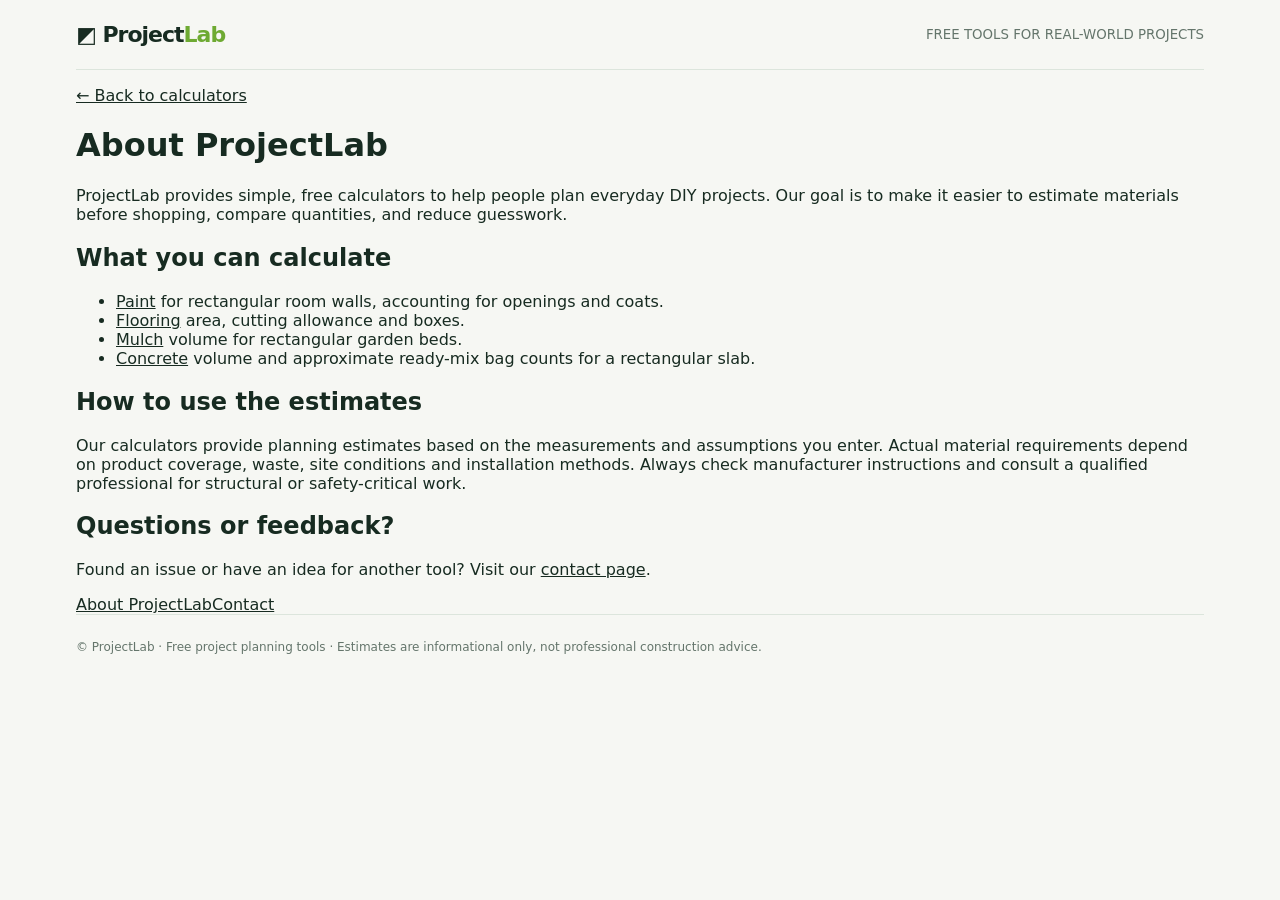
==== about/index.html @ dc6923f6 "Add files via upload Add About and Contact pages" ====
<!doctype html><html lang="en"><head><meta charset="utf-8"><meta name="viewport" content="width=device-width,initial-scale=1"><meta name="google-site-verification" content="h3nfSS-7SSX_GJvkzhZdh269tgk2vKTd-R7nxjgyAJA" /><title>About ProjectLab | ProjectLab</title><meta name="description" content="Learn about ProjectLab, a free collection of DIY material calculators for paint, flooring, mulch and concrete."><link rel="canonical" href="https://project-lab-3ws.pages.dev/about/"><link rel="stylesheet" href="/assets/style.css"></head><body><div id="app"><div class="shell"><header class="nav"><a class="logo" href="/" style="text-decoration:none;color:var(--text)">◩ Project<span>Lab</span></a><small>FREE TOOLS FOR REAL-WORLD PROJECTS</small></header><main class="content-page"><p><a href="/">← Back to calculators</a></p><h1>About ProjectLab</h1><p>ProjectLab provides simple, free calculators to help people plan everyday DIY projects. Our goal is to make it easier to estimate materials before shopping, compare quantities, and reduce guesswork.</p><h2>What you can calculate</h2><ul><li><a href="/paint-calculator/">Paint</a> for rectangular room walls, accounting for openings and coats.</li><li><a href="/flooring-calculator/">Flooring</a> area, cutting allowance and boxes.</li><li><a href="/mulch-calculator/">Mulch</a> volume for rectangular garden beds.</li><li><a href="/concrete-calculator/">Concrete</a> volume and approximate ready-mix bag counts for a rectangular slab.</li></ul><h2>How to use the estimates</h2><p>Our calculators provide planning estimates based on the measurements and assumptions you enter. Actual material requirements depend on product coverage, waste, site conditions and installation methods. Always check manufacturer instructions and consult a qualified professional for structural or safety-critical work.</p><h2>Questions or feedback?</h2><p>Found an issue or have an idea for another tool? Visit our <a href="/contact/">contact page</a>.</p></main><nav aria-label="Site information" class="site-info-links"><a href="/about/">About ProjectLab</a><a href="/contact/">Contact</a></nav><footer>© ProjectLab · Free project planning tools · Estimates are informational only, not professional construction advice.</footer></div></div></body></html>
---- assets/style.css ----
:root{font-family:Inter,ui-sans-serif,system-ui,-apple-system,Segoe UI,sans-serif;--bg:light-dark(#f6f7f3,#111916);--surface:light-dark(#fff,#1c2923);--text:light-dark(#172b21,#edf7ef);--muted:light-dark(#64756b,#afc1b5);--line:light-dark(#dce5dc,#34483a);--accent:#b8ed75;--dark:#193b2b;color-scheme:light dark}*{box-sizing:border-box}body{margin:0}#app{background:var(--bg);color:var(--text);min-height:100vh;border-radius:0}button,input,select{font:inherit}button{cursor:pointer}.shell{max-width:1180px;margin:auto;padding:0 26px}.nav{display:flex;justify-content:space-between;align-items:center;padding:22px 0;border-bottom:1px solid var(--line)}.logo{font-size:22px;font-weight:900;letter-spacing:-1px}.logo span{color:#6eaa32}.nav small{color:var(--muted)}.hero{padding:64px 0 44px;display:grid;grid-template-columns:1.25fr .75fr;gap:30px;align-items:center}.eyebrow{font-size:12px;letter-spacing:2px;font-weight:800;text-transform:uppercase;color:#64963a}.hero h1{font-size:clamp(42px,6vw,76px);letter-spacing:-.065em;line-height:1.02;margin:14px 0 22px}.hero p{color:var(--muted);font-size:18px;max-width:590px;line-height:1.6}.hero-art{border-radius:28px;background:#193b2b;color:#e9f8d7;min-height:270px;padding:28px;display:flex;flex-direction:column;justify-content:space-between;position:relative;overflow:hidden}.hero-art:after{content:'⌁';position:absolute;font-size:280px;right:15px;top:-80px;color:#b8ed75;opacity:.25}.hero-art strong{font-size:28px;max-width:230px;line-height:1.15;z-index:1}.hero-art span{z-index:1;color:#b8ed75;font-size:13px}.section-head{display:flex;justify-content:space-between;align-items:end;gap:16px;margin:16px 0 22px}.section-head h2{font-size:28px;letter-spacing:-1px;margin:0}.section-head p{color:var(--muted);margin:5px 0 0}.cards{display:grid;grid-template-columns:repeat(4,1fr);gap:14px}.tool{border:1px solid var(--line);background:var(--surface);border-radius:18px;padding:22px;text-align:left;color:var(--text);transition:transform .15s,border-color .15s;min-height:175px}.tool:hover{transform:translateY(-3px);border-color:#84ba50}.tool.active{outline:2px solid #7eaf4a}.tool .symbol{font-size:30px;display:block;margin-bottom:19px}.tool strong{display:block;font-size:17px}.tool small{display:block;color:var(--muted);margin-top:8px;line-height:1.4}.workspace{display:grid;grid-template-columns:1fr .8fr;gap:18px;margin:26px 0 55px}.panel{background:var(--surface);border:1px solid var(--line);border-radius:22px;padding:28px}.panel h3{font-size:25px;letter-spacing:-.8px;margin:0 0 8px}.sub{color:var(--muted);margin:0 0 26px;font-size:14px;line-height:1.5}.fields{display:grid;grid-template-columns:1fr 1fr;gap:16px}.field label{display:block;font-size:13px;font-weight:700;margin-bottom:8px}.field input,.field select{width:100%;border:1px solid var(--line);background:var(--bg);border-radius:10px;padding:13px;color:var(--text);outline:none}.field input:focus,.field select:focus{border-color:#75ac41}.hint{font-size:12px;color:var(--muted);margin-top:6px}.result{background:#193b2b;color:#fff;border-radius:22px;padding:29px;display:flex;flex-direction:column;justify-content:space-between;min-height:290px}.result .tag{color:#b8ed75;text-transform:uppercase;letter-spacing:2px;font-size:11px;font-weight:800}.result .number{font-size:clamp(38px,5vw,64px);letter-spacing:-2px;font-weight:850;margin:16px 0 5px}.result .unit{font-size:16px;color:#c9d9cc}.result .note{font-size:13px;color:#c9d9cc;line-height:1.55;margin:15px 0 24px}.actions{display:flex;gap:10px;flex-wrap:wrap}.primary,.secondary{padding:12px 16px;border-radius:10px;font-size:13px;font-weight:800;border:0}.primary{background:#b8ed75;color:#193b2b}.secondary{background:#355643;color:#fff}.info{display:grid;grid-template-columns:1fr 1fr 1fr;gap:15px;margin-bottom:55px}.info>div{border-top:1px solid var(--line);padding:18px 0;color:var(--muted);font-size:13px;line-height:1.6}.info strong{display:block;color:var(--text);font-size:15px;margin-bottom:5px}footer{border-top:1px solid var(--line);padding:25px 0 45px;color:var(--muted);font-size:12px}.hidden{display:none}@media(max-width:850px){.hero{grid-template-columns:1fr;padding:44px 0 30px}.hero-art{min-height:170px}.cards{grid-template-columns:repeat(2,1fr)}.workspace{grid-template-columns:1fr}.info{grid-template-columns:1fr}}@media(max-width:480px){.shell{padding:0 16px}.hero h1{font-size:46px}.cards{gap:9px}.tool{padding:15px;min-height:160px}.panel,.result{padding:20px}.fields{grid-template-columns:1fr}.nav small{display:none}}
.page-links{margin:32px 0}.page-links h2{font-size:27px;letter-spacing:-1px;margin:0 0 8px}.page-links p{color:var(--muted)}.page-link-grid{display:grid;grid-template-columns:repeat(2,1fr);gap:12px}.page-link-grid a{display:block;padding:17px;background:var(--surface);border:1px solid var(--line);border-radius:12px;color:var(--text);font-weight:750;text-decoration:none}.page-link-grid a:hover,.page-link-grid a:focus{border-color:#84ba50;text-decoration:underline}@media(max-width:600px){.page-link-grid{grid-template-columns:1fr}}
a{color:inherit}.guide{max-width:850px;margin:35px auto 60px;line-height:1.7}.guide h1{font-size:clamp(36px,5vw,56px);letter-spacing:-.05em;line-height:1.1}.guide h2{margin-top:35px}.guide p,.guide li{color:var(--muted)}.guide .workspace{margin:28px 0}.guide .workspace .panel{text-align:left}.guide .result{text-align:left}.guide .fields{line-height:1.4}.guide .fields .hint{color:var(--muted)}.guide .field label{color:var(--text)}.crumbs{padding-top:25px;font-size:14px}.crumbs a{color:var(--muted)}.related{display:grid;grid-template-columns:repeat(2,1fr);gap:10px;margin:20px 0}.related a{padding:14px;border:1px solid var(--line);border-radius:12px;text-decoration:none;background:var(--surface)}.related a:hover{text-decoration:underline}@media(max-width:600px){.related{grid-template-columns:1fr}}
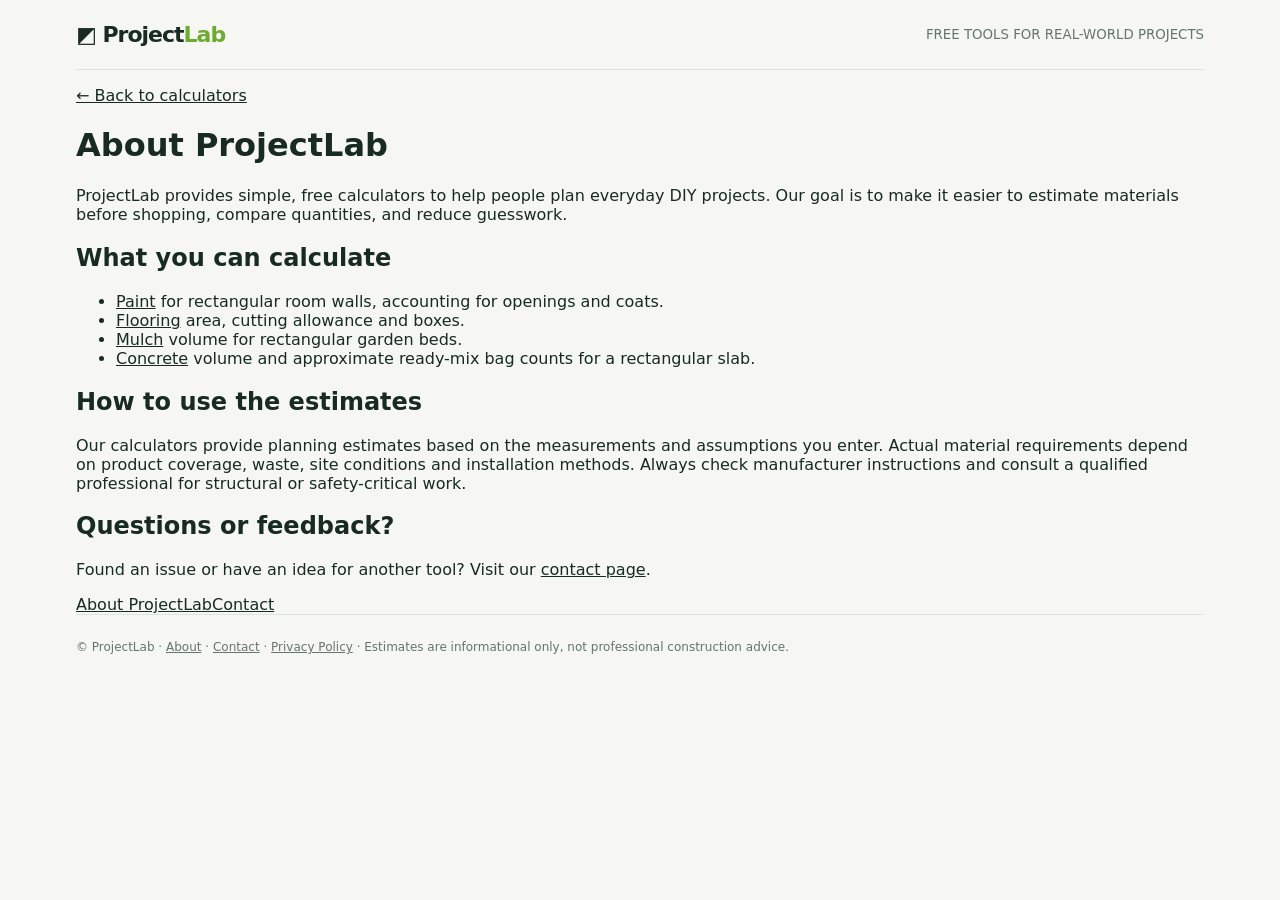
==== commit 7c111414: "Add Privacy Policy links to remaining pages" ====
--- a/about/index.html
+++ b/about/index.html
@@ -1 +1 @@
-<!doctype html><html lang="en"><head><meta charset="utf-8"><meta name="viewport" content="width=device-width,initial-scale=1"><meta name="google-site-verification" content="h3nfSS-7SSX_GJvkzhZdh269tgk2vKTd-R7nxjgyAJA" /><title>About ProjectLab | ProjectLab</title><meta name="description" content="Learn about ProjectLab, a free collection of DIY material calculators for paint, flooring, mulch and concrete."><link rel="canonical" href="https://project-lab-3ws.pages.dev/about/"><link rel="stylesheet" href="/assets/style.css"></head><body><div id="app"><div class="shell"><header class="nav"><a class="logo" href="/" style="text-decoration:none;color:var(--text)">◩ Project<span>Lab</span></a><small>FREE TOOLS FOR REAL-WORLD PROJECTS</small></header><main class="content-page"><p><a href="/">← Back to calculators</a></p><h1>About ProjectLab</h1><p>ProjectLab provides simple, free calculators to help people plan everyday DIY projects. Our goal is to make it easier to estimate materials before shopping, compare quantities, and reduce guesswork.</p><h2>What you can calculate</h2><ul><li><a href="/paint-calculator/">Paint</a> for rectangular room walls, accounting for openings and coats.</li><li><a href="/flooring-calculator/">Flooring</a> area, cutting allowance and boxes.</li><li><a href="/mulch-calculator/">Mulch</a> volume for rectangular garden beds.</li><li><a href="/concrete-calculator/">Concrete</a> volume and approximate ready-mix bag counts for a rectangular slab.</li></ul><h2>How to use the estimates</h2><p>Our calculators provide planning estimates based on the measurements and assumptions you enter. Actual material requirements depend on product coverage, waste, site conditions and installation methods. Always check manufacturer instructions and consult a qualified professional for structural or safety-critical work.</p><h2>Questions or feedback?</h2><p>Found an issue or have an idea for another tool? Visit our <a href="/contact/">contact page</a>.</p></main><nav aria-label="Site information" class="site-info-links"><a href="/about/">About ProjectLab</a><a href="/contact/">Contact</a></nav><footer>© ProjectLab · Free project planning tools · Estimates are informational only, not professional construction advice.</footer></div></div></body></html>+<!doctype html><html lang="en"><head><meta charset="utf-8"><meta name="viewport" content="width=device-width,initial-scale=1"><meta name="google-site-verification" content="h3nfSS-7SSX_GJvkzhZdh269tgk2vKTd-R7nxjgyAJA" /><title>About ProjectLab | ProjectLab</title><meta name="description" content="Learn about ProjectLab, a free collection of DIY material calculators for paint, flooring, mulch and concrete."><link rel="canonical" href="https://project-lab-3ws.pages.dev/about/"><link rel="stylesheet" href="/assets/style.css"></head><body><div id="app"><div class="shell"><header class="nav"><a class="logo" href="/" style="text-decoration:none;color:var(--text)">◩ Project<span>Lab</span></a><small>FREE TOOLS FOR REAL-WORLD PROJECTS</small></header><main class="content-page"><p><a href="/">← Back to calculators</a></p><h1>About ProjectLab</h1><p>ProjectLab provides simple, free calculators to help people plan everyday DIY projects. Our goal is to make it easier to estimate materials before shopping, compare quantities, and reduce guesswork.</p><h2>What you can calculate</h2><ul><li><a href="/paint-calculator/">Paint</a> for rectangular room walls, accounting for openings and coats.</li><li><a href="/flooring-calculator/">Flooring</a> area, cutting allowance and boxes.</li><li><a href="/mulch-calculator/">Mulch</a> volume for rectangular garden beds.</li><li><a href="/concrete-calculator/">Concrete</a> volume and approximate ready-mix bag counts for a rectangular slab.</li></ul><h2>How to use the estimates</h2><p>Our calculators provide planning estimates based on the measurements and assumptions you enter. Actual material requirements depend on product coverage, waste, site conditions and installation methods. Always check manufacturer instructions and consult a qualified professional for structural or safety-critical work.</p><h2>Questions or feedback?</h2><p>Found an issue or have an idea for another tool? Visit our <a href="/contact/">contact page</a>.</p></main><nav aria-label="Site information" class="site-info-links"><a href="/about/">About ProjectLab</a><a href="/contact/">Contact</a></nav><footer>© ProjectLab · <a href="/about/">About</a> · <a href="/contact/">Contact</a> · <a href="/privacy/">Privacy Policy</a> · Estimates are informational only, not professional construction advice.</footer></div></div></body></html>
